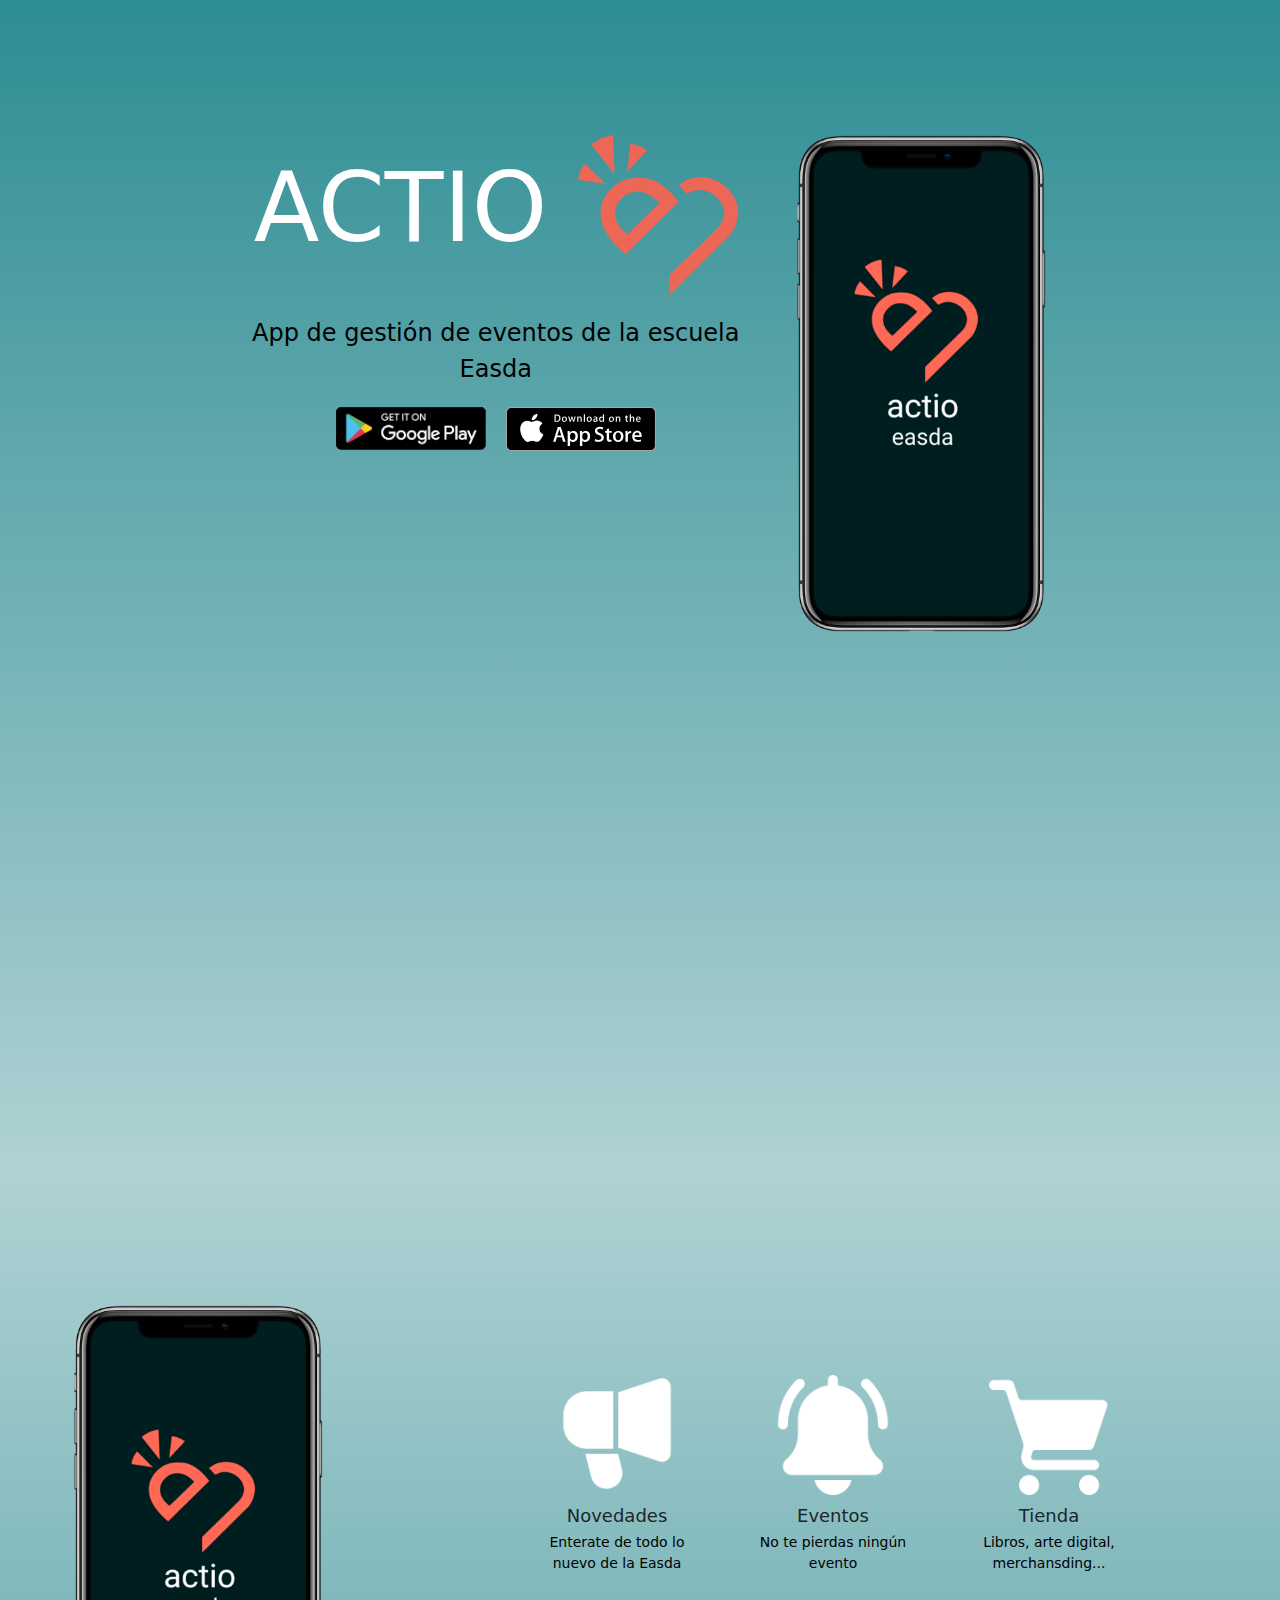
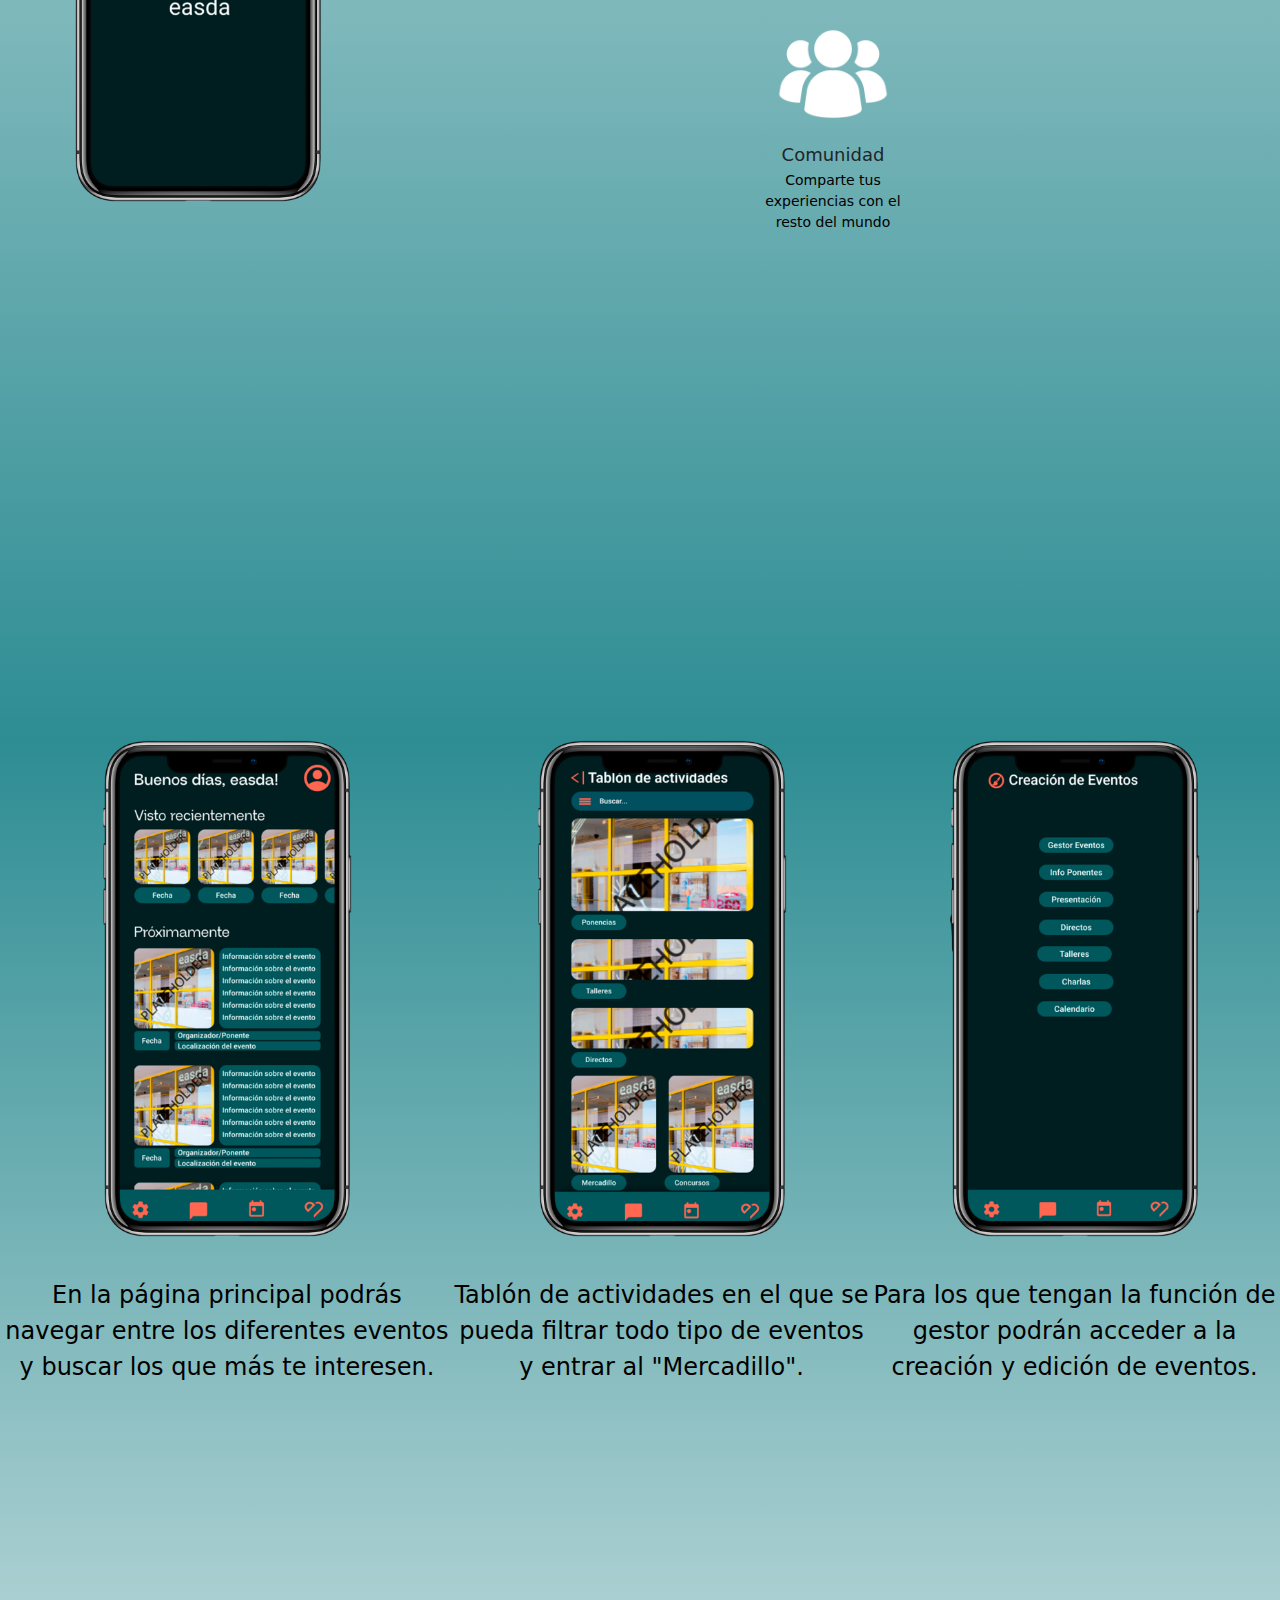
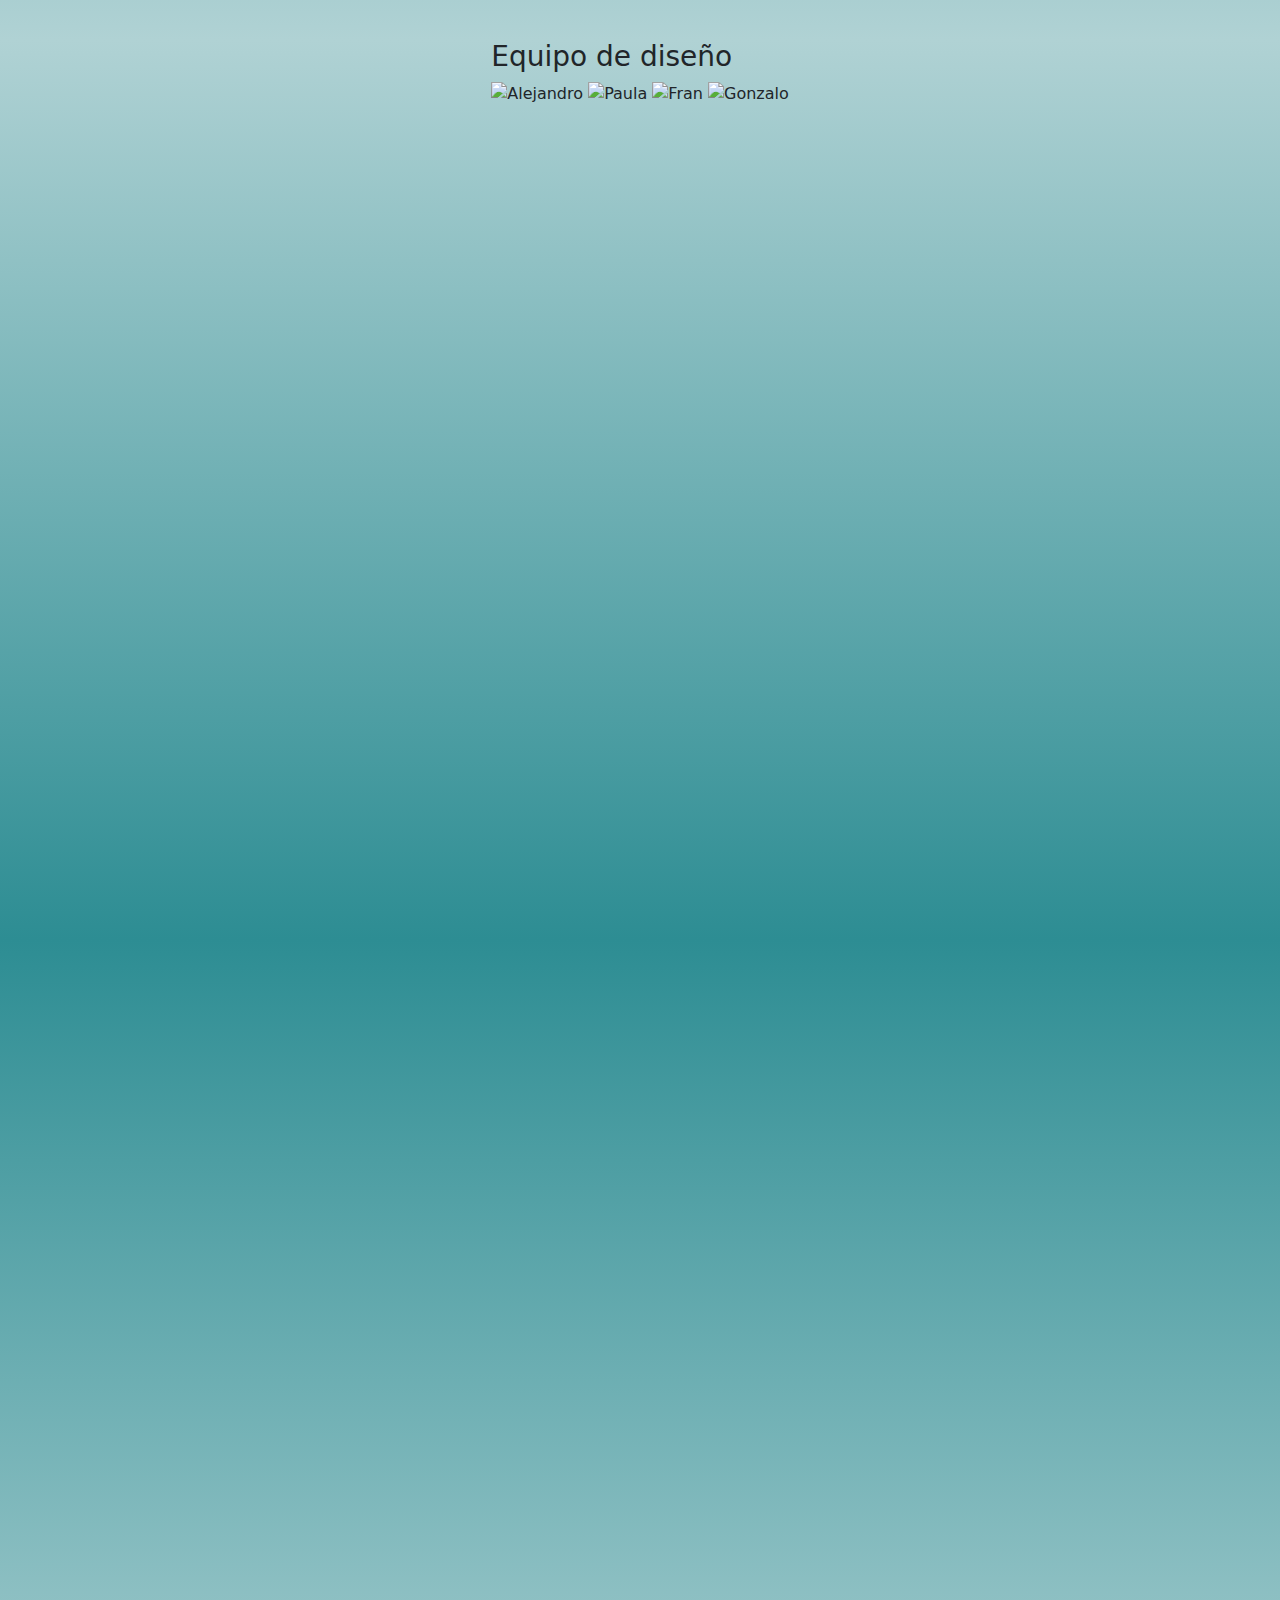
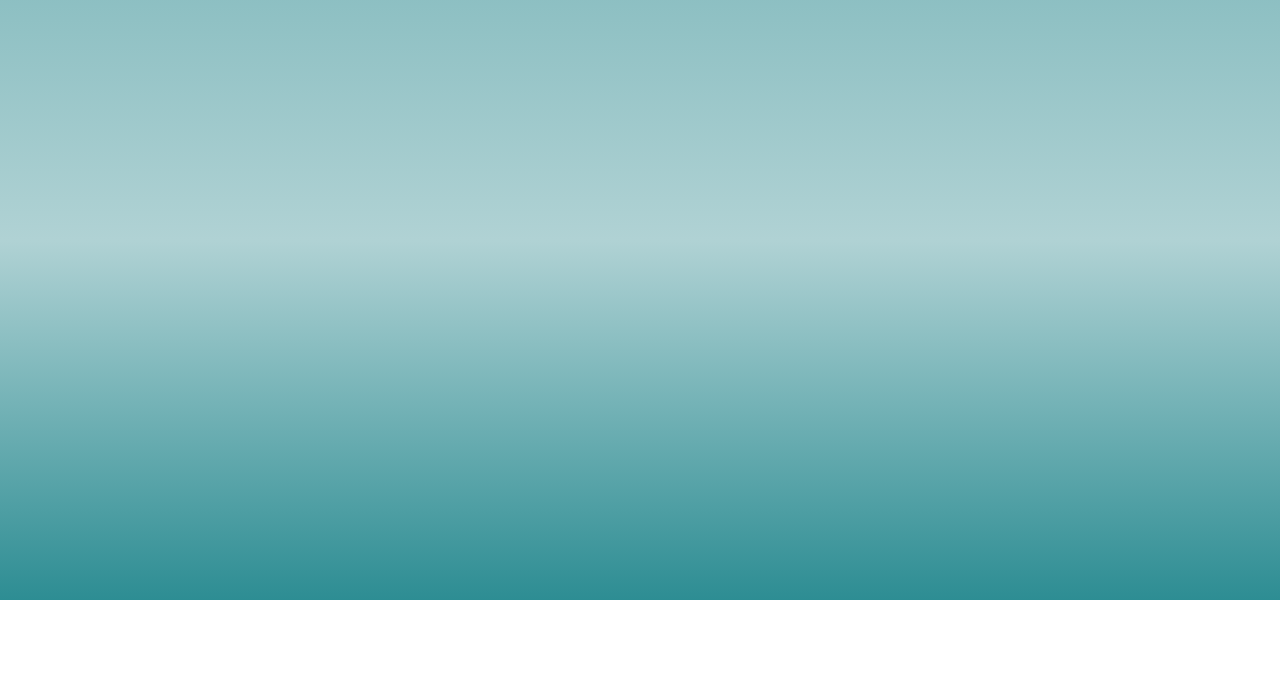
==== Prubaconbootstrap.html @ 32e6463e "26/05/2024" ====
<!DOCTYPE html>
<html lang="en">
<head>
  <title>Bootstrap 5 Example</title>
  <meta charset="utf-8">
  <meta name="viewport" content="width=device-width, initial-scale=1">
  <link href="https://cdn.jsdelivr.net/npm/bootstrap@5.3.2/dist/css/bootstrap.min.css" rel="stylesheet">
  <script src="https://cdn.jsdelivr.net/npm/bootstrap@5.3.2/dist/js/bootstrap.bundle.min.js"></script>
  <link rel="stylesheet" href="Pruebaconbootstrap.css">
</head>
<body>
  <nav class="paguno">

  <div class="containeruno">
    
      <div class="row">
      <div class="col-sm-8" id="containerunoizq">
        <div class="content">
          <h1 class="actioimg">ACTIO <img src="fotos/Favicon naranja.png" width="160px" alt="logo actio"></h1>
          <p>App de gestión de eventos de la escuela Easda</p>
          <div class="download-buttons">
              <a href="#" class="google-play">
                  <img src="fotos/Google-Play.png" alt="Google Play">
              </a>
              <a href="#" class="app-store">
                  <img src="fotos/app-store-badge.svg" alt="App Store">
              </a>
          </div>
      </div>
        
      </div>
      <div class="col-sm-4" id="containerunodrcha">
        <div class="phone-mockup">
          <img src="fotos/movilconlogo.png" alt="Actio App en teléfono">
      </div>
      </div>
      
    </div>
  </div>
  </nav>


  <nav class="pagdos">
  
  <div class="containerdos">
    
    
    <div class="row">
        <div class="col-sm-4" id="containerdosizq">
          <div class="phone-mockup">
            <img src="fotos/movilconlogo.png" alt="Actio App en teléfono">
        </div>
        </div>
        <div class="col-sm-8" id="containerdosdrcha">
          <div class="features">
            <div class="feature">
                <img src="fotos/megaphone.png" alt="Novedades">
                <h3>Novedades</h3>
                <p>Enterate de todo lo nuevo de la Easda</p>
            </div>
            <div class="feature">
                <img src="fotos/bell.png" alt="Eventos">
                <h3>Eventos</h3>
                <p>No te pierdas ningún evento</p>
            </div>
            <div class="feature">
                <img src="fotos/grocery-store.png" alt="Tienda">
                <h3>Tienda</h3>
                <p>Libros, arte digital, merchansding...</p>
            </div>
            <div class="feature">
                <img src="fotos/group.png" alt="Comunidad">
                <h3>Comunidad</h3>
                <p>Comparte tus experiencias con el resto del mundo</p>
            </div>
        </div>
  </div>

  </nav>

  <nav class="pagtres">
  <div class="containertres">
    <div class="row">
        <div class="col" id="containertresizq">
          <div class="main-content">
            <div class="content-section">
                <img src="fotos/home.png" alt="home">
                <p>En la página principal podrás navegar entre los diferentes eventos y buscar los que más te interesen.</p>
            </div>
            <div class="content-section">
                <img src="fotos/tablonactividades.png" alt="tablon de actividades">
                <p>Tablón de actividades en el que se pueda filtrar todo tipo de eventos y entrar al "Mercadillo".</p>
            </div>
            <div class="content-section">
                <img src="fotos/Creación de Eventos.png" alt="Creacion de eventos">
                <p>Para los que tengan la función de gestor podrán acceder a la creación y edición de eventos.</p>
            </div>
        </div>
        

        </div>
        

    </div>
  </div>
  </nav>

  <nav class="pagcuatro">
  <div class="containercuatro">
    <div class="row">
        <div class="col" id="containercuatrosup">
          <div class="team">
            <h3>Equipo de diseño</h3>
            <img src="team1.jpg" alt="Alejandro">
            <img src="team2.jpg" alt="Paula">
            <img src="team3.jpg" alt="Fran">
            <img src="team4.jpg" alt="Gonzalo">
        </div>

        </div>

    </div>

    <div class="row">
        <div class="col" id="containercuatromed">

        </div>
    </div>

    <div class="row">
        <div class="col" id="containercuatroabajo">

        </div>
    </div>

  </div>
  </nav>


  <nav class="pagcinco">
  <div class="containercinco">
    <div class="row">
        <div class="col-sm-8" id="containercincoizq">

        </div>
        <div class="col-sm-4" id="containercincoderch">

        </div>
        </div>

    </div>

  </div>
  </nav>

  <nav class="pagseis">
    <div class="containerseis">
      <div class="row">
          <div class="col-sm-4" id="containerseisizq">
  
          </div>
          <div class="col-sm-4" id="containerseismed">
  
          </div>
          <div class="col-sm-4" id="containerseisderch">
  
          </div>
  
  
      </div>
  
    </div>
    

  </nav>
  


  </body>
  </html>
---- Pruebaconbootstrap.css ----
*{
    box-sizing: border-box;
    margin: 0;
    padding: 0;
}


#containerunoizq{
   /* background-color: antiquewhite;*/
    height: 100vh;

}
#containerunodrcha{
   /* background-color: aqua;*/
    height: 100vh;

}

#containerdosizq{
    /* background-color: beige;*/
    height: 100vh;
}
#containerdosdrcha{
    /* background-color: blueviolet;*/
    height: 100vh;
}
#containertresizq{
   /* background-color: chartreuse;*/
    height: 100vh;
}

#containercuatrosup{
    /* background-color: blue;*/
    height: 20vh;
}
#containercuatromed{
   /* background-color: azure;*/
    height: 60vh;
}
#containercuatroabajo{
   /* background-color: blueviolet;*/
    height: 20vh;
}
#containercincoizq{
   /* background-color: aqua;*/
   height: 100vh;
}
#containercincoderch{
   /* background-color: black;*/
   height: 100vh;
}
#containerseisizq{
    /* background-color: darkgreen;*/
    height: 40vh;
}
#containerseismed{
   /* background-color: cadetblue;*/
    height: 40vh;
}
#containerseisderch{
   /* background-color: darkmagenta;*/
    height: 40vh;
}
*{
    box-sizing: border-box;
    margin: 0;
    padding: 0;
}



.paguno {
    margin: 0;

    font-family: system-ui, -apple-system, BlinkMacSystemFont, 'Segoe UI', Roboto, Oxygen, Ubuntu, Cantarell, 'Open Sans', 'Helvetica Neue', sans-serif;
    background: linear-gradient(to bottom,#2D8D93, #B0D2D4);
    display: flex;
    justify-content: center;
    align-items: center;
    height: 130vh;
}

.pagdos{
    margin: 0;
    font-family: system-ui, -apple-system, BlinkMacSystemFont, 'Segoe UI', Roboto, Oxygen, Ubuntu, Cantarell, 'Open Sans', 'Helvetica Neue', sans-serif;
    background: linear-gradient(to bottom, #B0D2D4,#2D8D93 );
    display: flex;
    justify-content: center;
    align-items: center;
    height: 130vh;
}

.pagtres{
    margin: 0;
    font-family: system-ui, -apple-system, BlinkMacSystemFont, 'Segoe UI', Roboto, Oxygen, Ubuntu, Cantarell, 'Open Sans', 'Helvetica Neue', sans-serif;
    background: linear-gradient(to bottom,#2D8D93, #B0D2D4);
    display: flex;
    justify-content: center;
    align-items: center;
    height: 100vh;
}

.pagcuatro{
    margin: 0;
    font-family: system-ui, -apple-system, BlinkMacSystemFont, 'Segoe UI', Roboto, Oxygen, Ubuntu, Cantarell, 'Open Sans', 'Helvetica Neue', sans-serif;
    background: linear-gradient(to bottom, #B0D2D4,#2D8D93 );
    display: flex;
    justify-content: center;
    align-items: center;
    height: 100vh;
}

.pagcinco{
    margin: 0;
    font-family: system-ui, -apple-system, BlinkMacSystemFont, 'Segoe UI', Roboto, Oxygen, Ubuntu, Cantarell, 'Open Sans', 'Helvetica Neue', sans-serif;
    background: linear-gradient(to bottom,#2D8D93, #B0D2D4);
    display: flex;
    justify-content: center;
    align-items: center;
    height: 100vh;
}
.pagseis{
    margin: 0;
    font-family: system-ui, -apple-system, BlinkMacSystemFont, 'Segoe UI', Roboto, Oxygen, Ubuntu, Cantarell, 'Open Sans', 'Helvetica Neue', sans-serif;
    background: linear-gradient(to bottom, #B0D2D4,#2D8D93 );
    display: flex;
    justify-content: center;
    align-items: center;
    height: 40vh;
}

.containeruno {
    display: flex;
    align-items: center;
    justify-content: space-around;
    width: 100%;
    max-width: 1200px;
}

.content {
    text-align: center;
    color: white;
}

h1 {
    font-size: 6rem;
    margin: 0;
}

p {
    font-size: 1.5rem;
    margin: 20px 0;
    color: black;
}

.download-buttons {
    display: flex;
    justify-content: center;
    gap: 20px;
    margin-top: 20px;
}

.download-buttons a img {
    width: 150px;
}

.phone-mockup img {
    width: 250px;
    height: auto;
}
 header{
    font-family: Arial, sans-serif;
            background: #a0d0db;
            color: #333;
            margin: 0;
            padding: 0;
 }
.h1-img{
    width: 50px;
}



.features {
    flex: 1;
    display: flex;
    flex-wrap: wrap;
    justify-content: space-around;
    padding: 50px;
}

.feature {
    text-align: center;
    margin: 20px;
    max-width: 150px;
}

.feature img {
    width: 120px;
    height: auto;

}

.feature h3 {
    margin: 10px 0 5px;
    font-size: 18px;
}

.feature p {
    margin: 0;
    font-size: 14px;
}


.main-content {
    display: flex;
    justify-content: space-around;
    text-align: center;
}
.main-content img {
    width: 250px;
    margin-bottom: 20px;
}
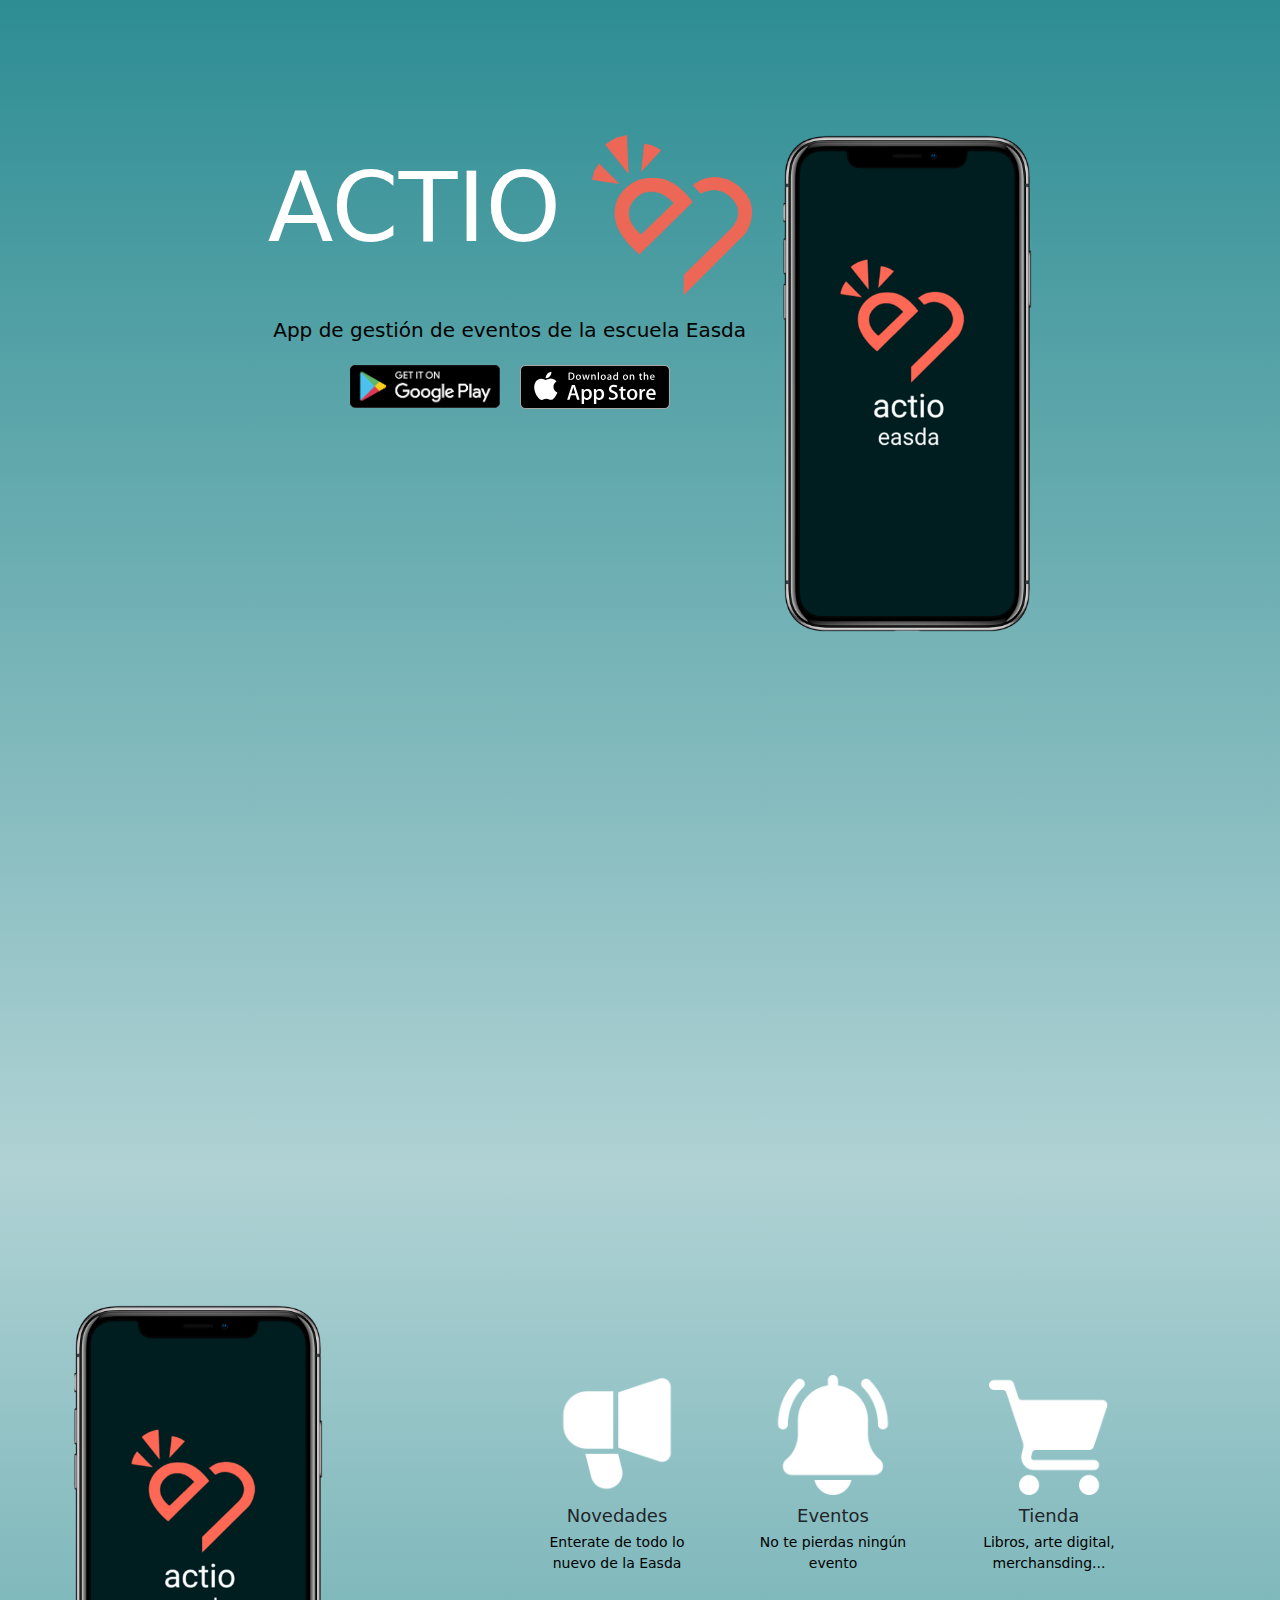
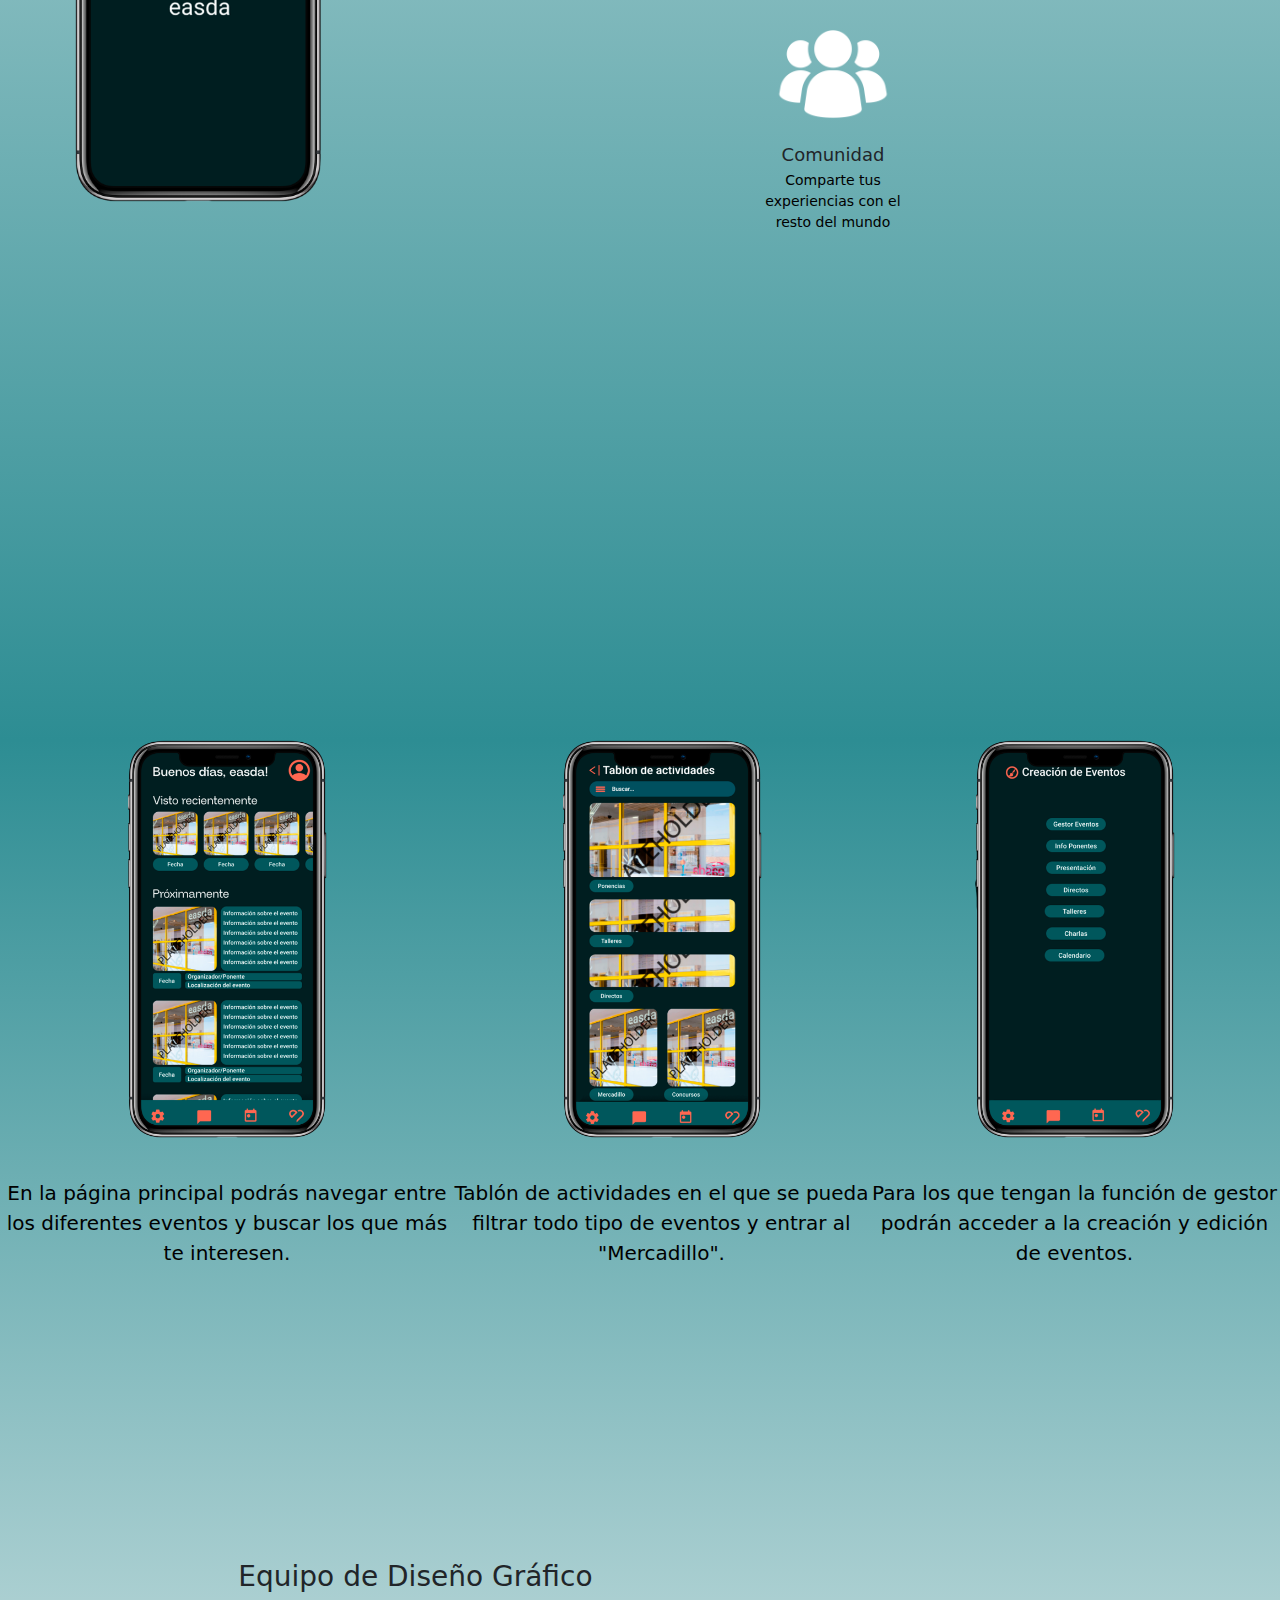
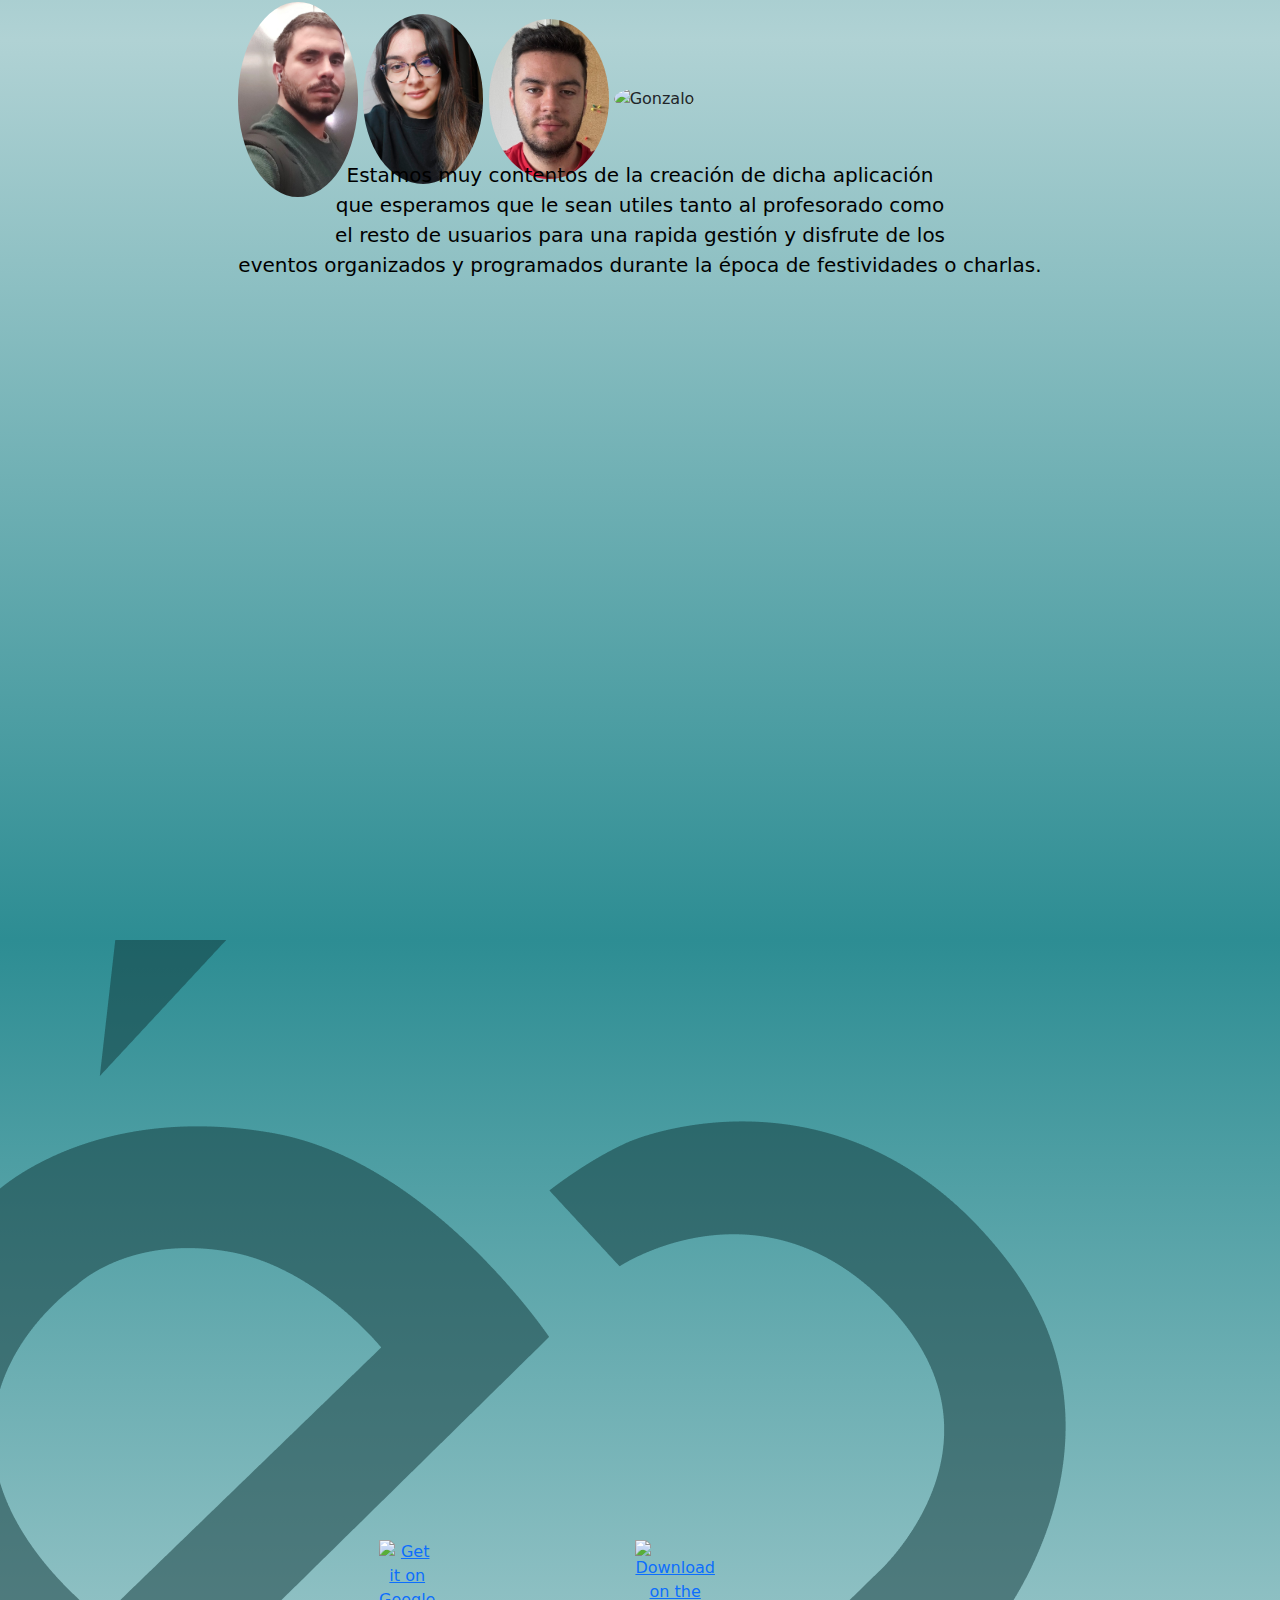
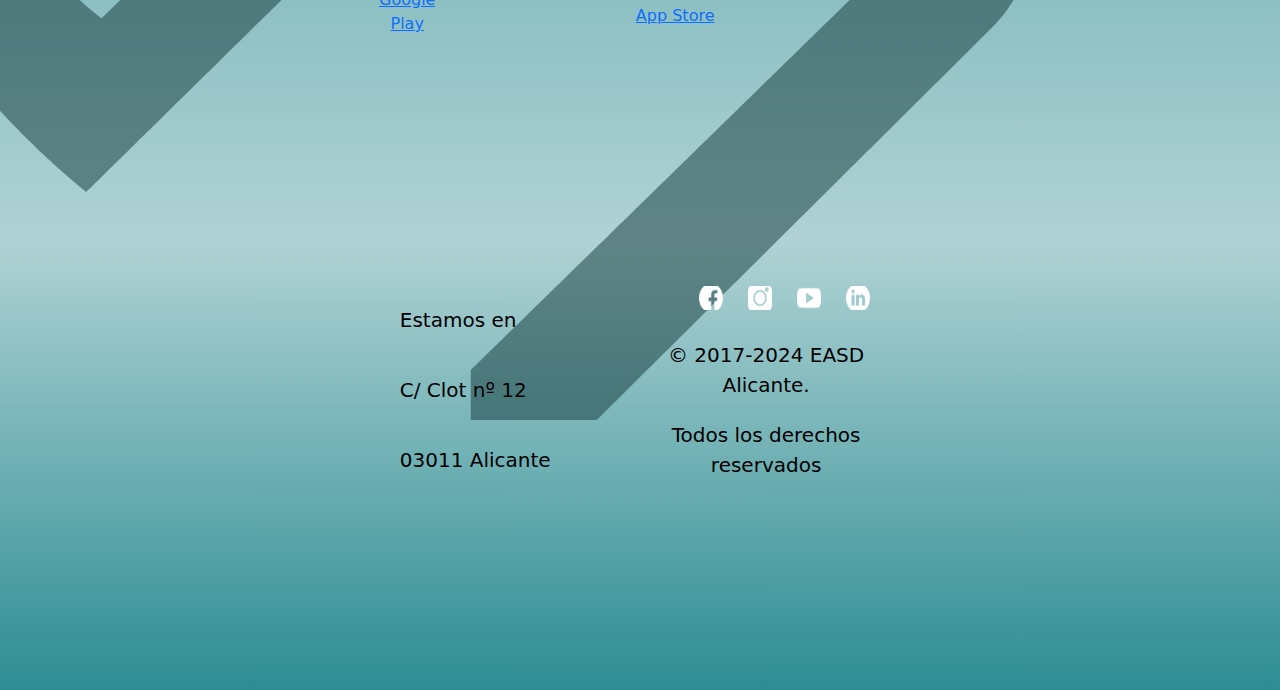
==== commit 386d93f7: "37/05/2024" ====
--- a/Prubaconbootstrap.html
+++ b/Prubaconbootstrap.html
@@ -19,10 +19,10 @@
           <h1 class="actioimg">ACTIO <img src="fotos/Favicon naranja.png" width="160px" alt="logo actio"></h1>
           <p>App de gestión de eventos de la escuela Easda</p>
           <div class="download-buttons">
-              <a href="#" class="google-play">
+              <a href="https://play.google.com" class="google-play">
                   <img src="fotos/Google-Play.png" alt="Google Play">
               </a>
-              <a href="#" class="app-store">
+              <a href="https://www.apple.com/app-store/" class="app-store">
                   <img src="fotos/app-store-badge.svg" alt="App Store">
               </a>
           </div>
@@ -95,6 +95,7 @@
                 <img src="fotos/Creación de Eventos.png" alt="Creacion de eventos">
                 <p>Para los que tengan la función de gestor podrán acceder a la creación y edición de eventos.</p>
             </div>
+            
         </div>
         
 
@@ -110,16 +111,21 @@
     <div class="row">
         <div class="col" id="containercuatrosup">
           <div class="team">
-            <h3>Equipo de diseño</h3>
-            <img src="team1.jpg" alt="Alejandro">
-            <img src="team2.jpg" alt="Paula">
-            <img src="team3.jpg" alt="Fran">
+            <h3>Equipo de Diseño Gráfico</h3>
+            <img src="fotos/foto Alejandro.jpg" alt="Alejandro">
+            <img src="fotos/foto paula.jpg" alt="Paula">
+            <img src="fotos/foto fran.JPG" alt="Fran">
             <img src="team4.jpg" alt="Gonzalo">
         </div>
-
-        </div>
-
-    </div>
+      
+
+        </div>
+
+    </div>
+    <p class="containercuatrotexto">Estamos muy contentos de la creación de dicha aplicación <br> 
+      que esperamos que le sean utiles tanto al profesorado como <br>
+      el resto de usuarios para una rapida gestión y disfrute de los <br>
+       eventos organizados y programados durante la época de festividades o charlas.</p>
 
     <div class="row">
         <div class="col" id="containercuatromed">
@@ -140,10 +146,24 @@
   <nav class="pagcinco">
   <div class="containercinco">
     <div class="row">
+      
         <div class="col-sm-8" id="containercincoizq">
-
-        </div>
+          <div class="backgroundcinco">
+            <div class="logo-containercinco">       
+              <div class="logo-background"> 
+                <img src="fotos/Favicon marca agua DARK.png" alt="logomarcaagua">
+              </div>
+        </div>
+
         <div class="col-sm-4" id="containercincoderch">
+          <div class="store-buttonscinco">
+            <a href="https://play.google.com" class="store-buttoncinco">
+                <img src="https://upload.wikimedia.org/wikipedia/commons/thumb/7/78/Google_Play_Store_badge_EN.svg/512px-Google_Play_Store_badge_EN.svg.png" alt="Get it on Google Play">
+            </a>
+            <a href="https://www.apple.com/app-store/" class="store-buttoncinco">
+                <img src="https://developer.apple.com/assets/elements/badges/download-on-the-app-store.svg" alt="Download on the App Store">
+            </a>
+        </div>
 
         </div>
         </div>
@@ -156,13 +176,28 @@
   <nav class="pagseis">
     <div class="containerseis">
       <div class="row">
-          <div class="col-sm-4" id="containerseisizq">
-  
-          </div>
-          <div class="col-sm-4" id="containerseismed">
-  
-          </div>
-          <div class="col-sm-4" id="containerseisderch">
+          <div class="col-sm-6" id="containerseisizq">
+            <div class="address">
+              <p>Estamos en</p>
+              <p>C/ Clot nº 12</p>
+              <p>03011 Alicante</p>
+          </div>
+  
+          </div>
+         
+          <div class="col-sm-6" id="containerseisderch">
+            <div class="social-media">
+              <div class="social-icons">
+                  <a href="#"><img src="fotos/facebook.png" alt="Facebook"></a>
+                  <a href="#"><img src="fotos/ins.png" alt="Instagram"></a>
+                  <a href="#"><img src="fotos/youtube.png" alt="YouTube"></a>
+                  <a href="#"><img src="fotos/in.png" alt="LinkedIn"></a>
+              </div>
+              <div class="copyright">
+                  <p>© 2017-2024 EASD Alicante.</p>
+                  <p>Todos los derechos reservados</p>
+              </div>
+          </div>
   
           </div>
   
--- a/Pruebaconbootstrap.css
+++ b/Pruebaconbootstrap.css
@@ -126,7 +126,7 @@
     display: flex;
     justify-content: center;
     align-items: center;
-    height: 40vh;
+    height: 50vh;
 }
 
 .containeruno {
@@ -148,7 +148,7 @@
 }
 
 p {
-    font-size: 1.5rem;
+    font-size: 20px;
     margin: 20px 0;
     color: black;
 }
@@ -218,6 +218,91 @@
     text-align: center;
 }
 .main-content img {
-    width: 250px;
+    width: 200px;
     margin-bottom: 20px;
 }
+.team img {
+    width: 120px;
+    border-radius: 50%;
+    
+}
+
+
+
+.backgroundcinco {
+    display: flex;
+    flex-direction: column;
+    justify-content: center;
+    align-items: center;
+    height: 100%;
+    color: white;
+    text-align: center;
+}
+
+.logo-containercinco {
+    flex: 1;
+    display: flex;
+    justify-content: center;
+    align-items: center;
+}
+
+..logo-containercinco {
+    position: relative;
+    width: 100%;
+    height: 100%;
+    display: flex;
+    justify-content: flex-end;
+    align-items: flex-end;
+    padding: 20px;
+}
+
+.logo-background {
+    
+    top: 0;
+    left: 0;
+    width: 100%;
+    height: 0;
+    background-size: cover;
+    
+}
+
+.logocinco {
+    width: 30px;
+    height: 10px;
+    background-size: contain;
+}
+
+
+.store-buttonscinco {
+    display: flex;
+    margin-bottom: 50px;
+}
+
+.store-buttoncinco img {
+    height: 100px;
+    margin: 600px 100px 10px;
+}
+
+.address, .social-media {
+    display: flex;
+    flex-direction: column;
+    align-items: flex-start;
+}
+.social-media {
+    align-items: flex-end;
+}
+.social-icons a {
+    margin: 0 10px;
+}
+.social-icons img {
+    width: 24px;
+    height: 24px;
+}
+.copyright {
+    margin-top: 10px;
+    text-align: center;
+}
+
+.containercuatrotexto{
+    text-align: center;
+}